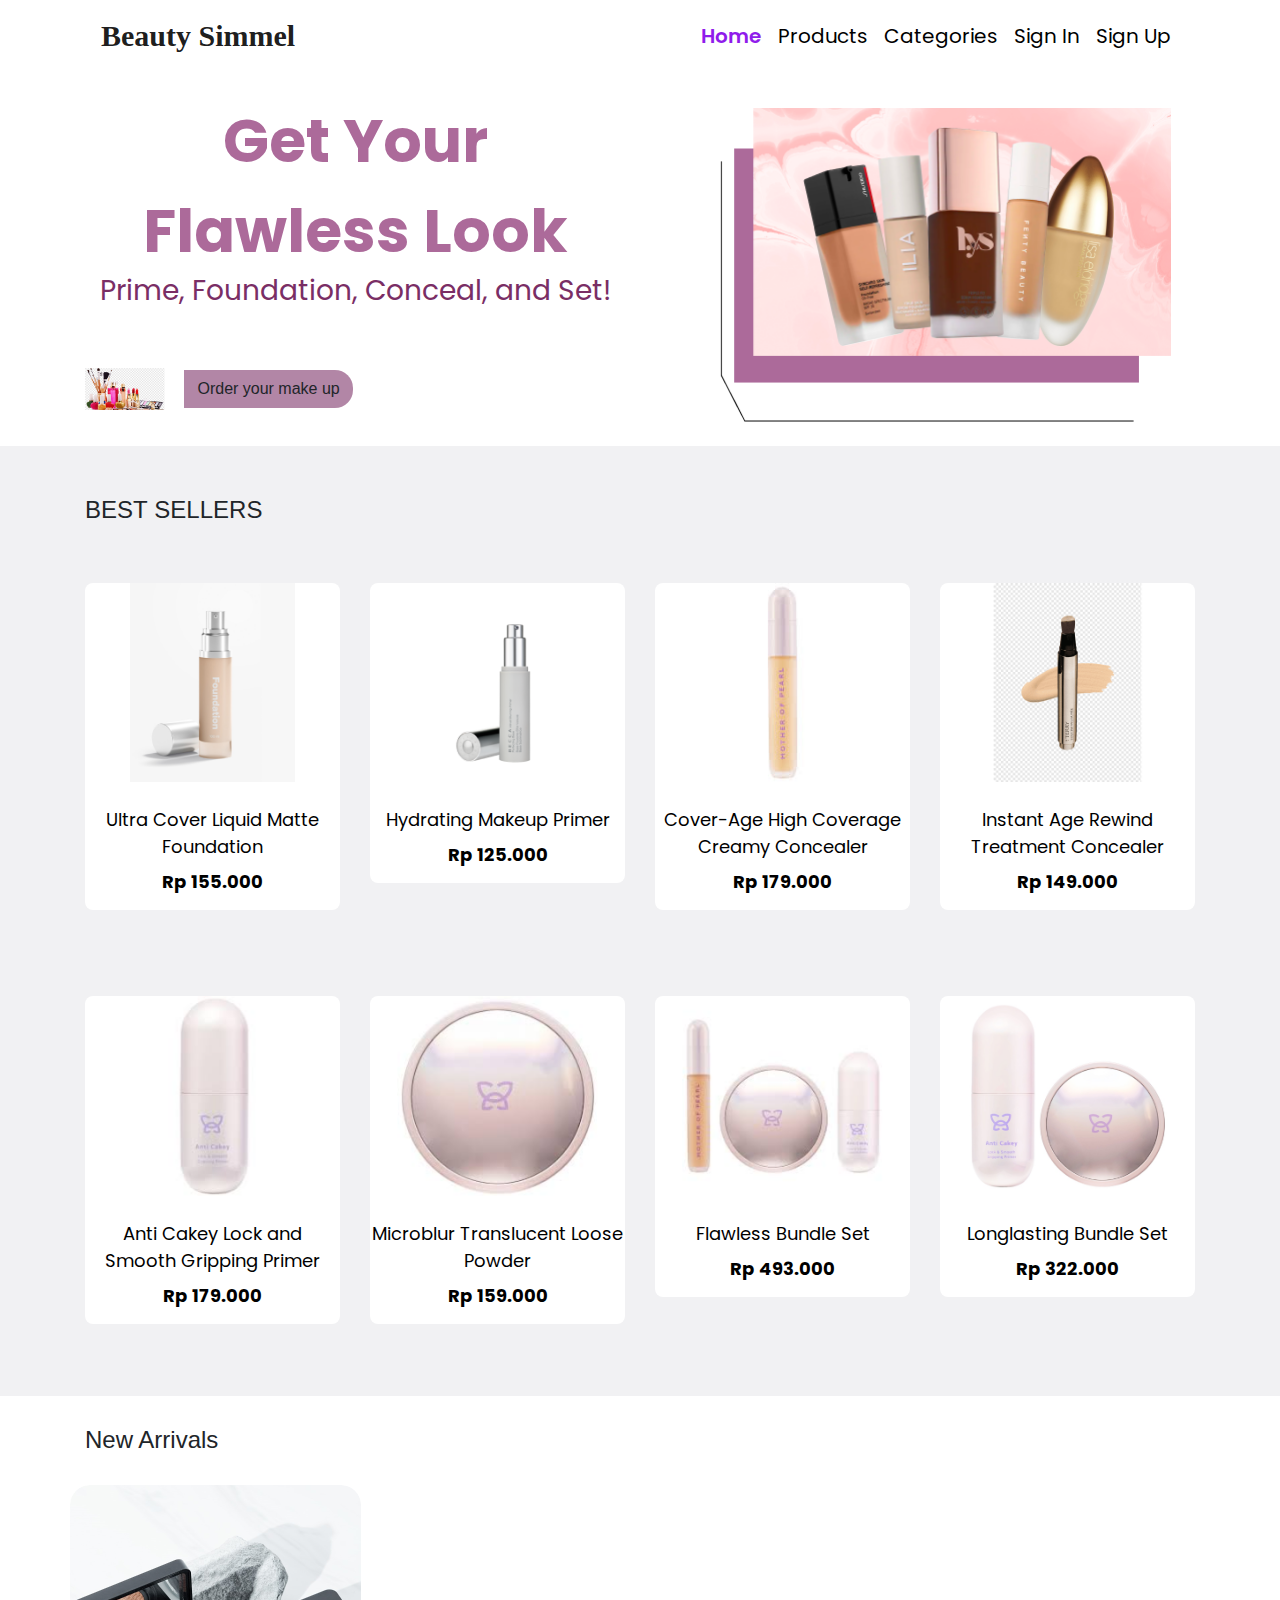
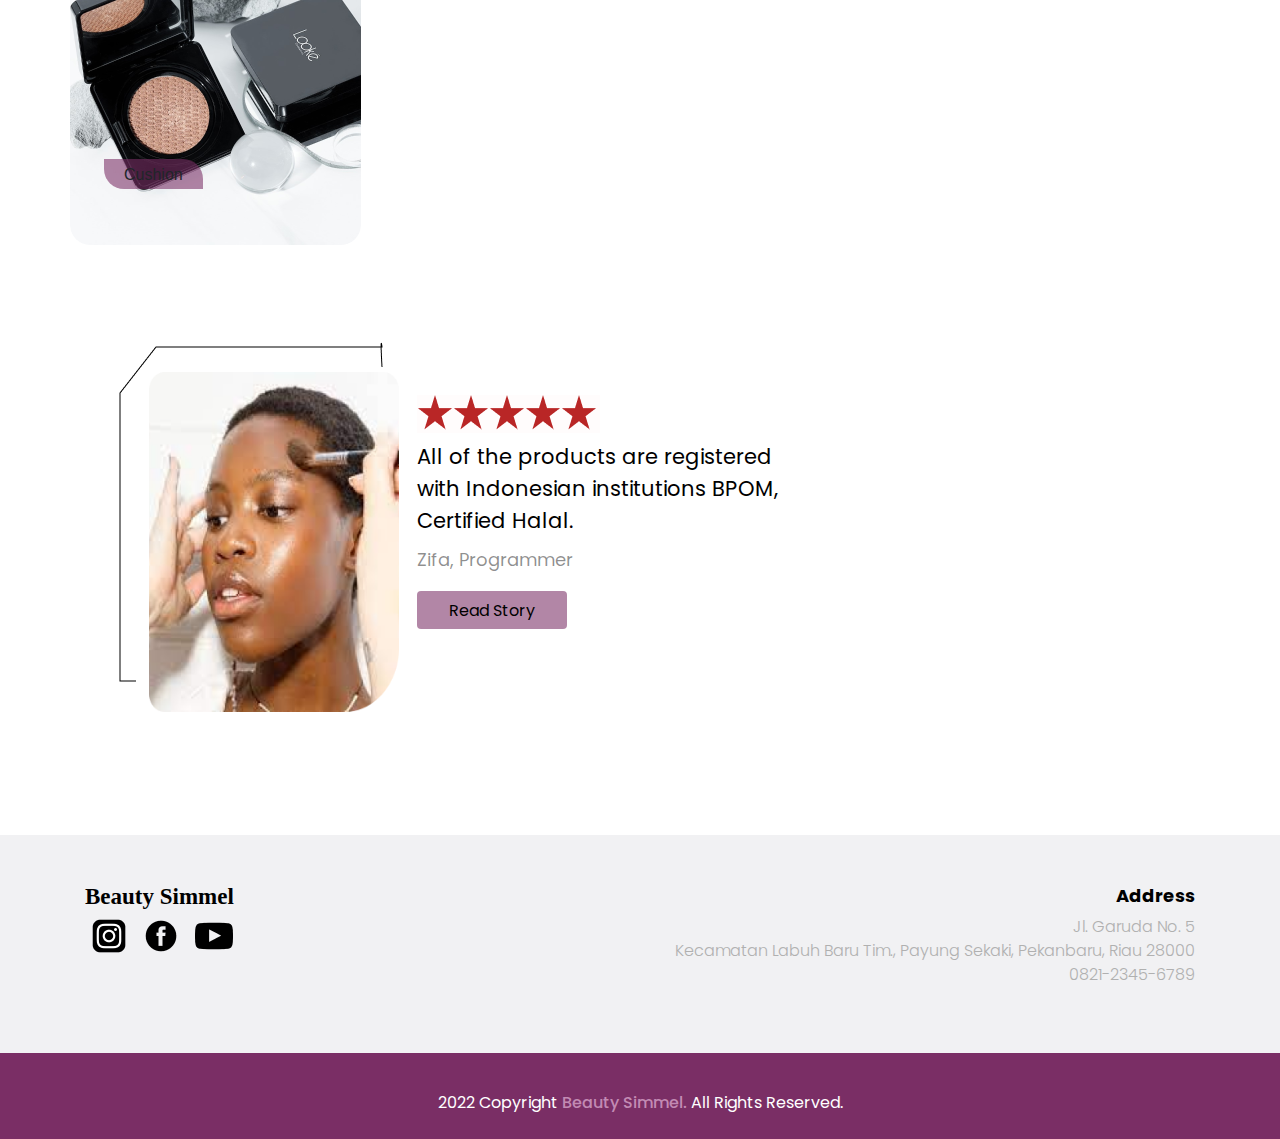
==== index.html @ aad1bd2d "first commit" ====
<!doctype html>
<html lang="en">
  <head>
    <!-- Required meta tags -->
    <meta charset="utf-8">
    <meta name="viewport" content="width=device-width, initial-scale=1, shrink-to-fit=no">

    <!-- Bootstrap CSS -->
    <link rel="stylesheet" href="frontend/libraries/bootstrap/css/bootstrap.css">
    <!-- My CSS -->
    <link rel="stylesheet" href="frontend/styles/main.css">

    <!-- Google Fonts -->
    <link href="https://fonts.googleapis.com/css2?family=Montserrat:wght@100;200;300;400;500;600&family=Poppins:wght@100;200;300;400;500;600;700&display=swap" rel="stylesheet">

    <title>Hello, world!</title>
  </head>
  <body>

    <!-- Header -->
    
    <header>
      <div class="container">
        <nav class="navbar navbar-expand-lg navbar-light">
          <a class="navbar-brand" href="#">Beauty Simmel</a>
          <button class="navbar-toggler" type="button" data-toggle="collapse" data-target="#navbarNav" aria-controls="navbarNav" aria-expanded="false" aria-label="Toggle navigation">
            <span class="navbar-toggler-icon"></span>
          </button>
          <div class="collapse navbar-collapse" id="navbarNav">
            <ul class="navbar-nav ml-auto">
              <li class="nav-item">
                <a class="nav-link active" href="#">Home <span class="sr-only">(current)</span></a>
              </li>
              <li class="nav-item">
                <a class="nav-link" href="#">Products</a>
              </li>
              <li class="nav-item">
                <a class="nav-link" href="#">Categories</a>
              </li>
              <li class="nav-item">
                <a class="nav-link disabled">Sign In</a>
              </li>
              <li class="nav-item">
                <a class="nav-link disabled">Sign Up</a>
              </li>
            </ul>
          </div>
        </nav>
      </div>
    </header>
    <!-- Tutup Header -->

    <!-- Hero Section -->
    <section class="hero-section">
      <div class="container">
        <div class="row">
          <div class="col-6">
            <h1>Get Your <br> Flawless Look</h1>
            <p>Prime, Foundation, Conceal, and Set!</p>
            <div class="btn-cta">
              <img src="frontend/img/icon_design.png">
            <a href="#" class="btn btn-custom">Order your make up</a>
            </div>
          </div>
          <div class="col-6">
            <img src="frontend/img/banner_right.png" class="img-fluid">
          </div>
        </div>
      </div>
    </section>
    <!-- Tutup Hero Section -->

    <!-- Best Sellers -->
    <section class="best-sellers">
      <div class="container">
        <div class="row">
          <div class="col-12">
            <div class="d-flex section-title">
              <h4>BEST</h4>
              <h4>&nbsp;SELLERS</h4>
            </div>
          </div>
        </div>
        <div class="row">
          <div class="col-3">
            <a href="#" class="component-products d-block">
              <div class="products-img mb-4">
                <img src="frontend/img/makeup_1.png" class="img-fluid">
              </div>
              <div class="products-text mb-2">
                Ultra Cover Liquid Matte <br> Foundation
              </div>
              <div class="products-price">
                Rp 155.000
              </div>
            </a>
          </div>
          <div class="col-3">
            <a href="#" class="component-products d-block">
              <div class="products-img mb-4">
                <img src="frontend/img/makeup_2.png" class="img-fluid">
              </div>
              <div class="products-text mb-2">
                Hydrating Makeup Primer
              </div>
              <div class="products-price">
                Rp 125.000
              </div>
            </a>
          </div>
          <div class="col-3">
            <a href="#" class="component-products d-block">
              <div class="products-img mb-4">
                <img src="frontend/img/makeup_3.png" class="img-fluid">
              </div>
              <div class="products-text mb-2">
                Cover-Age High Coverage <br> Creamy Concealer
              </div>
              <div class="products-price">
                Rp 179.000
              </div>
            </a>
          </div>
          <div class="col-3">
            <a href="#" class="component-products d-block">
              <div class="products-img mb-4">
                <img src="frontend/img/makeup_4.png" class="img-fluid">
              </div>
              <div class="products-text mb-2">
                Instant Age Rewind  <br> Treatment Concealer
              </div>
              <div class="products-price">
                Rp 149.000
              </div>
            </a>
          </div>
          <div class="col-3">
            <a href="#" class="component-products d-block">
              <div class="products-img mb-4">
                <img src="frontend/img/makeup_5.png" class="img-fluid">
              </div>
              <div class="products-text mb-2">
                Anti Cakey Lock and  <br> Smooth Gripping Primer
              </div>
              <div class="products-price">
                Rp 179.000
              </div>
            </a>
          </div>
          <div class="col-3">
            <a href="#" class="component-products d-block">
              <div class="products-img mb-4">
                <img src="frontend/img/makeup_6.png" class="img-fluid">
              </div>
              <div class="products-text mb-2">
                Microblur Translucent Loose  <br> Powder
              </div>
              <div class="products-price">
                Rp 159.000
              </div>
            </a>
          </div>
          <div class="col-3">
            <a href="#" class="component-products d-block">
              <div class="products-img mb-4">
                <img src="frontend/img/makeup_7.png" class="img-fluid">
              </div>
              <div class="products-text mb-2">
                Flawless Bundle Set
              </div>
              <div class="products-price">
                Rp 493.000
              </div>
            </a>
          </div>
          <div class="col-3">
            <a href="#" class="component-products d-block">
              <div class="products-img mb-4">
                <img src="frontend/img/makeup_8.png" class="img-fluid">
              </div>
              <div class="products-text mb-2">
                Longlasting Bundle Set
              </div>
              <div class="products-price">
                Rp 322.000
              </div>
            </a>
          </div>
        </div>
      </div>
    </section>

    <!-- Tutup Best Sellers -->


    <!-- New Arrivals -->
    <section class="categories">
     <div class="container">
      <div class="row">
        <div class="col-12">
          <h4>New Arrivals</h4>
        </div>
      </div>
      <div class="row">
        <div class="c0l-4 component-categories">
          <div class="tag">
            <span>Cushion</span>
          </div>
          <a href="#">
            <div class="categories-thumbnail">
              <div class="categories-img" style="background-image: url('frontend/img/makeup_9.png');"></div>
            </div>
          </a>
        </div>
      </div>
     </div>
    </section>
    <!-- Tutup New Arrivals -->


    <!-- Testimonial -->
    <section class="testimonial">
      <div class="container">
        <div class="row">
          <div class="col-4">
            <div class="testimonial-hero">
              <img src="frontend/img/testimonial-img.png" class="testimonial-img">
              <img src="frontend/img/testimonial-frame.png" testimonial-frame>
            </div>
          </div>
          <div class="col-1"></div>
          <div class="col-7 my-auto">
            <div class="stars">
              <img src="frontend/img/stars.png">
              <h2 class="testimonial-text">All of the products are registered <br> with Indonesian institutions BPOM, <br> Certified Halal.</h2>
              <p class="testimonial-name">Zifa, Programmer</p>
              <a href="#" class="btn btn-testimonial">Read Story</a>
            </div>
          </div>
        </div>
      </div>
    </section>
    <!-- Tutup Testimonial -->

    <!-- Footer -->
    <section>
      <div class="footer">
        <div class="container">
          <div class="row">
            <div class="col-6">
              <h2>Beauty Simmel</h2>
              <a href="#">
                <img src="frontend/img/ig.png">
              </a>
              <a href="#">
                <img src="frontend/img/fb.png">
              </a>
              <a href="#">
                <img src="frontend/img/yt.png">
              </a>
            </div>
            <div class="col-6 text-right">
              <h5>Address</h5>
              <p>Jl. Garuda No. 5 <br>
                Kecamatan Labuh Baru Tim., Payung Sekaki, Pekanbaru, Riau 28000 <br>
                0821-2345-6789</p>
            </div>
          </div>
        </div>
      </div>
      <div class="footer-small py-2">
        <div class="row">
          <div class="col-12">
            <p>2022 Copyright <a href="#">Beauty Simmel.</a> All Rights Reserved.</p>
          </div>
        </div>
      </div>
    </section>
    <!-- Tutup Footer -->
    

    <!-- Option 1: jQuery and Bootstrap Bundle (includes Popper) -->
    <script src="https://cdn.jsdelivr.net/npm/jquery@3.5.1/dist/jquery.slim.min.js" integrity="sha384-DfXdz2htPH0lsSSs5nCTpuj/zy4C+OGpamoFVy38MVBnE+IbbVYUew+OrCXaRkfj" crossorigin="anonymous"></script>
    <script src="frontend/libraries/bootstrap/js/bootstrap.js"></script>


  </body>
</html>
---- frontend/styles/main.css ----
.navbar-brand {
    font-family: 'Intern';
    font-weight: 700;
    font-size: 30px;
}

    .nav-item {
    font-family: 'Poppins';
    font-weight: 400;
    font-size: 20px;
    line-height: 24px;
}

.nav-item .nav-link.active {
    font-weight: 600;
    color: #901CEB !important;
}

.nav-link {
    color: #000000 !important;
}

.nav-link:hover {
    color: #901CEB !important;
}

/* Hero Section */
.hero-section {
    margin-top: 25px;
}

.hero-section h1 {
    font-family: 'Poppins';
    font-weight: 700;
    font-size: 60px;
    line-height: 90px;
    text-align: center;

    color: #AC6A9A;
}

.hero-section p {
    font-family: 'Poppins';
    font-weight: 400;
    font-size: 28px;
    line-height: 14px;
    text-align: center;

    color: #7A2E65;
}

.hero-section .btn-cta {
    margin-top: 70px;
    height: 78px;
}


.hero-section .btn-cta img {
    width: 80px;
}

.hero-section .img-fluid {
    position: absolute;
    width: 450.71px;
    height: 314px;
    left: 80px;
    top: 12px;
}

.hero-section .btn-custom {
    background: rgba(122, 46, 101, 0.58);
}

.hero-section .btn {
    border-radius: 0px 18px 18px 0px;
    margin-left: 15px;
}
/* Akhir Hero Section */

/* Best Sellers */
.best-sellers {
    padding-top: 50px;
    padding-bottom: 36px;
    background: rgba(23, 25, 56, 0.06);
}

.component-products {
    margin-top: 50px;
    margin-bottom: 36px;
    background: #ffffff;
    border-radius: 8px;
    border: #000000;
    padding-bottom: 15px;

    transition: all 0.2s ease-in-out;
}

.component-products:hover {
    text-decoration: none;
    transform: scale(1.1);
}

.products.img {
    padding: 0.5rem;
    border-radius: 8px 8px;
    background: #F6FAFD;

    transition: all 0.3s ease;
}

.products-text {
    font-family: 'Poppins';
    font-weight: 400;
    font-size: 18px;
    text-align: center;

    color: #000000;
}

.products-price {
    font-family: 'Poppins';
    font-weight: 700;
    font-size: 18px;
    text-align: center;

    color: #000000;

}
/* Tutup Best Sellers */

/* Categories */
.tag {
    z-index: 3;
    background: rgba(122, 46, 101, 0.58);
    padding: .25rem 1.25rem;
    position: absolute;
    top: 1759px;
    bottom: 0;
    left: 104px;
    border-radius: 0px 20px;
    min-height: 30px;
}

.categories h4 {
    margin-top: 30px;
    margin-bottom: 30px;
}

.categories-thumbnail {
    width: 291px;
    height: 360px;
    border-radius: 20px;
    overflow: hidden;
    position: absolute;


}

.categories-thumbnail:hover .categories-img {
    transform: scale(1.1);
}

.categories-img {
    width: 291%;
    height: 360%;
    transition: all 0.3s ease;
}

/* Tutup Categories */

/* Testimonial */
.testimonial {
    padding-top: 23px;
    padding-bottom: 23px;
    top: 1919.38px;
    left: 104px;
    position: absolute;
}

.testimonial-img {
    z-index: 1;
    position: absolute;
    margin: 30px 0px 0px 30px;
    width: 250px;
    height: 340px;
}

.testimonial-frame {
    width: 365px;
    height: 500px;
}

.testimonial-text {
    margin-top: 8px;
    margin-bottom: 8px;
    position: center;
    width: 361px;
    height: 96px;
    left: 526px;
    top: 200px;

    font-family: 'Poppins';
    font-weight: 400;
    font-size: 21px;
    line-height: 32px;

    color: #000000;
}

.testimonial-name {
    font-family: 'Poppins';
    font-style: normal;
    font-weight: 400;
    font-size: 18px;
    line-height: 30px;

    color: rgba(0, 0, 0, 0.44);
}

.btn-testimonial {
    background: rgba(122, 46, 101, 0.58);
    
    width: 150px;
    height: 38px;

    font-family: 'Poppins';
    font-weight: 400;
    font-size: 16px;
    line-height: 25px;

    text-align: center;

    color: #000000;

    transition: all 0.3s ease;
    
}

.btn-testimonial:hover {
    box-shadow: 0px 8px 15px rgba(50, 82, 223, 0.3);
    border-radius: 4px;

    transform: scale(1.1);
}
/* Tutup Testimonial */

/* Footer */
.footer {
    margin-top: 950px;
    padding-top: 50px;
    padding-bottom: 50px;
    background: rgba(23, 25, 56, 0.06);
}

.footer h2 {
    font-family: 'Inter';
    font-weight: 700;
    font-size: 23px;
    line-height: 24px;
    
    color: #000000;

}

.footer h5 {
    font-family: 'Poppins';
    font-weight: 700;
    font-size: 18px;

    color: #000000;
}

.footer p {
    font-family: 'Poppins';
    font-weight: 300;
    font-size: 16px;

    color: #B0B0B0;
}

.footer-small {
    background-color: #7A2E65;
    text-align: center;
}

.footer-small p {
    font-family: 'Poppins';
    font-weight: 400;
    font-size: 16px;

    margin-top: 30px;

    color: #FFFFFF;
}

.footer-small a {
    font-weight: 500;
    font-size: 16px;
    text-decoration: none;

    color: rgba(251, 211, 240, 0.58);
}
/* Tutup Footer */
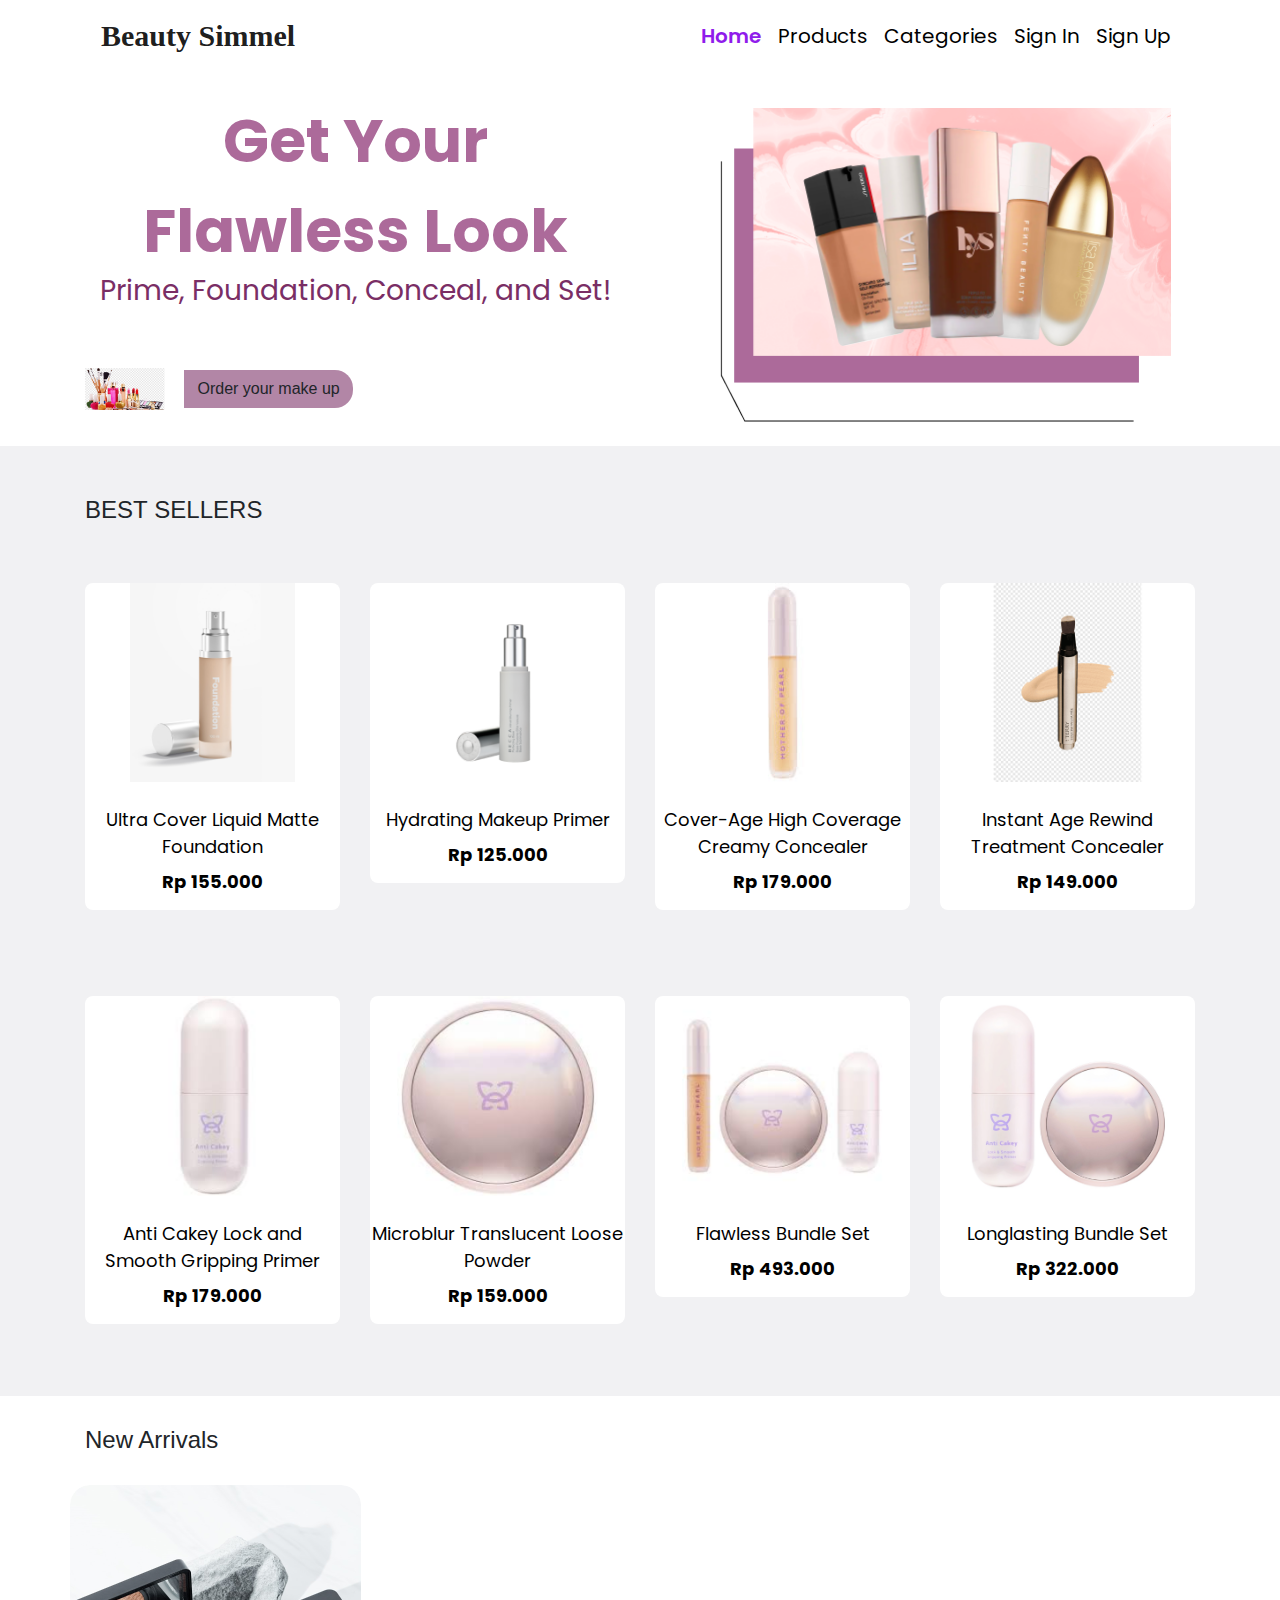
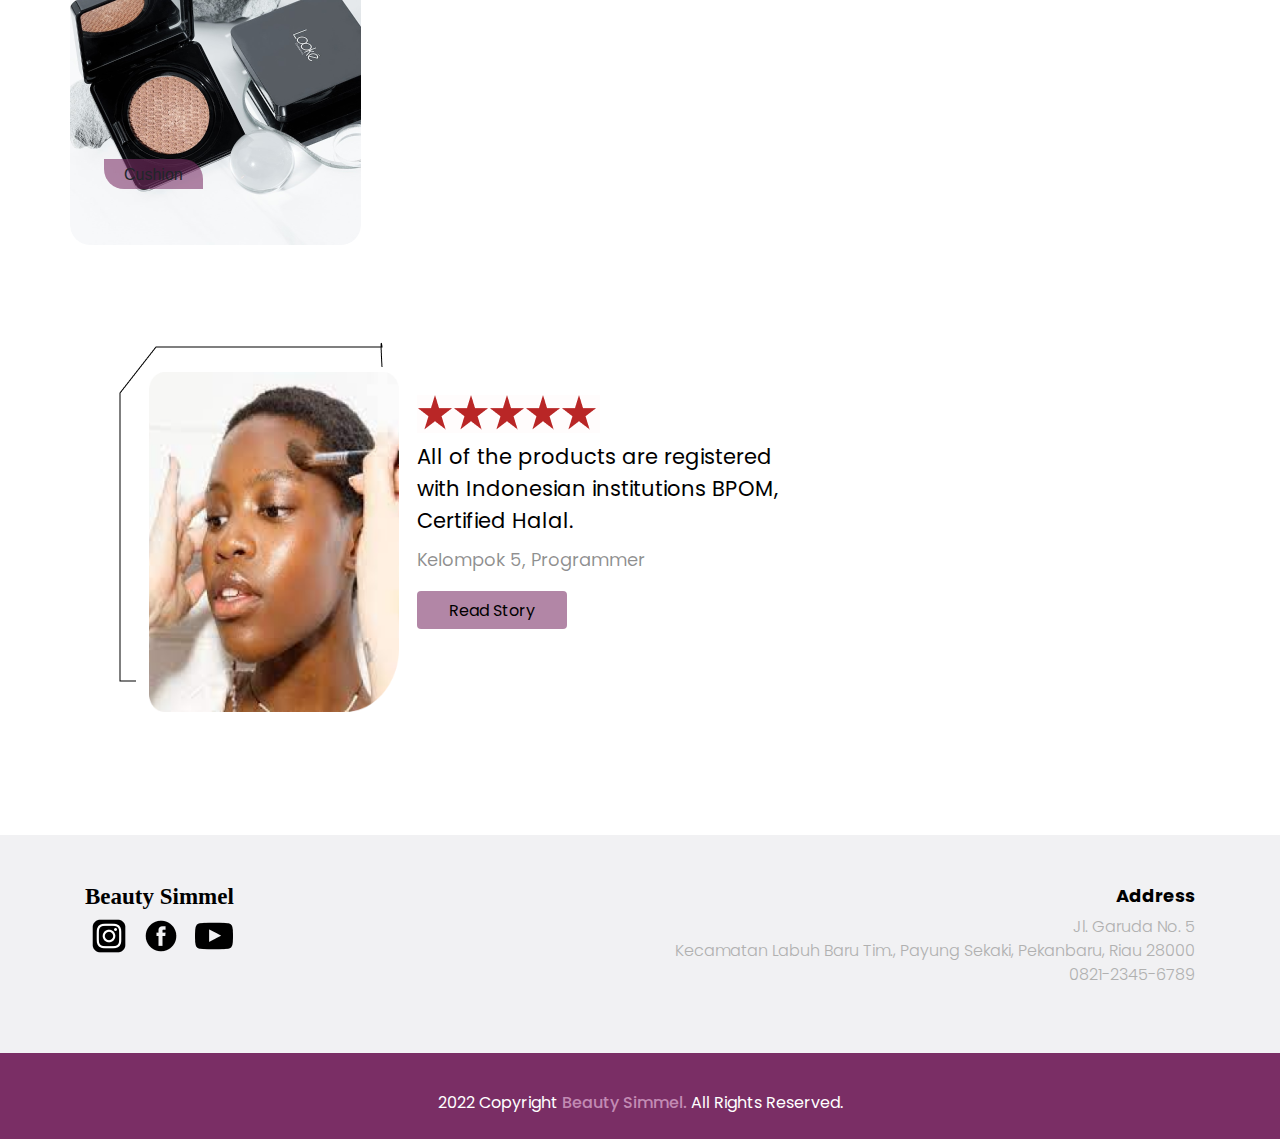
==== commit c7d823ce: "first commit" ====
--- a/index.html
+++ b/index.html
@@ -109,7 +109,7 @@
             </a>
           </div>
           <div class="col-3">
-            <a href="#" class="component-products d-block">
+            <a href="pages/detail.html" class="component-products d-block">
               <div class="products-img mb-4">
                 <img src="frontend/img/makeup_3.png" class="img-fluid">
               </div>
@@ -233,7 +233,7 @@
             <div class="stars">
               <img src="frontend/img/stars.png">
               <h2 class="testimonial-text">All of the products are registered <br> with Indonesian institutions BPOM, <br> Certified Halal.</h2>
-              <p class="testimonial-name">Zifa, Programmer</p>
+              <p class="testimonial-name">Kelompok 5, Programmer</p>
               <a href="#" class="btn btn-testimonial">Read Story</a>
             </div>
           </div>
